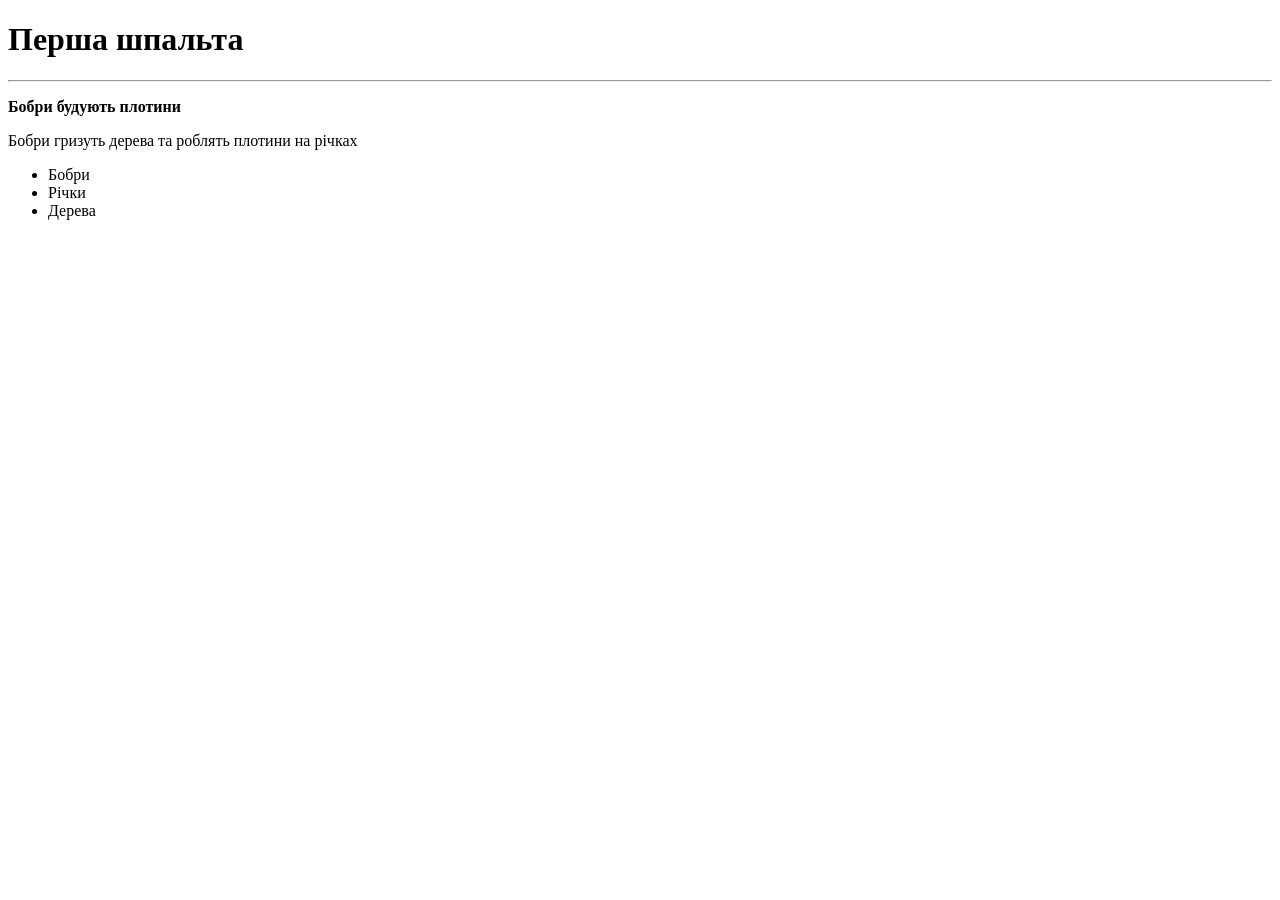
==== index.html @ 776fd1b2 "Nazva" ====
﻿<!DOCTYPE html>

<html lang="en" xmlns="http://www.w3.org/1999/xhtml">
<head>
    <meta charset="utf-8" />
    <title>Амогус</title>
</head>
<body>
    <h1>Перша шпальта</h1>
    <hr>
    <p><b>Бобри будують плотини</b></p>
    <p>Бобри гризуть дерева та роблять плотини на річках</p>
    <ul>
        <li>Бобри</li>
        <li>Річки</li>
        <li>Дерева</li>
    </ul>
    <img src="https://weekend.today/wp-content/uploads/2020/12/animal-world-3160460_1280_32866.jpg" alt=""Бобер"">
</body>
</html>
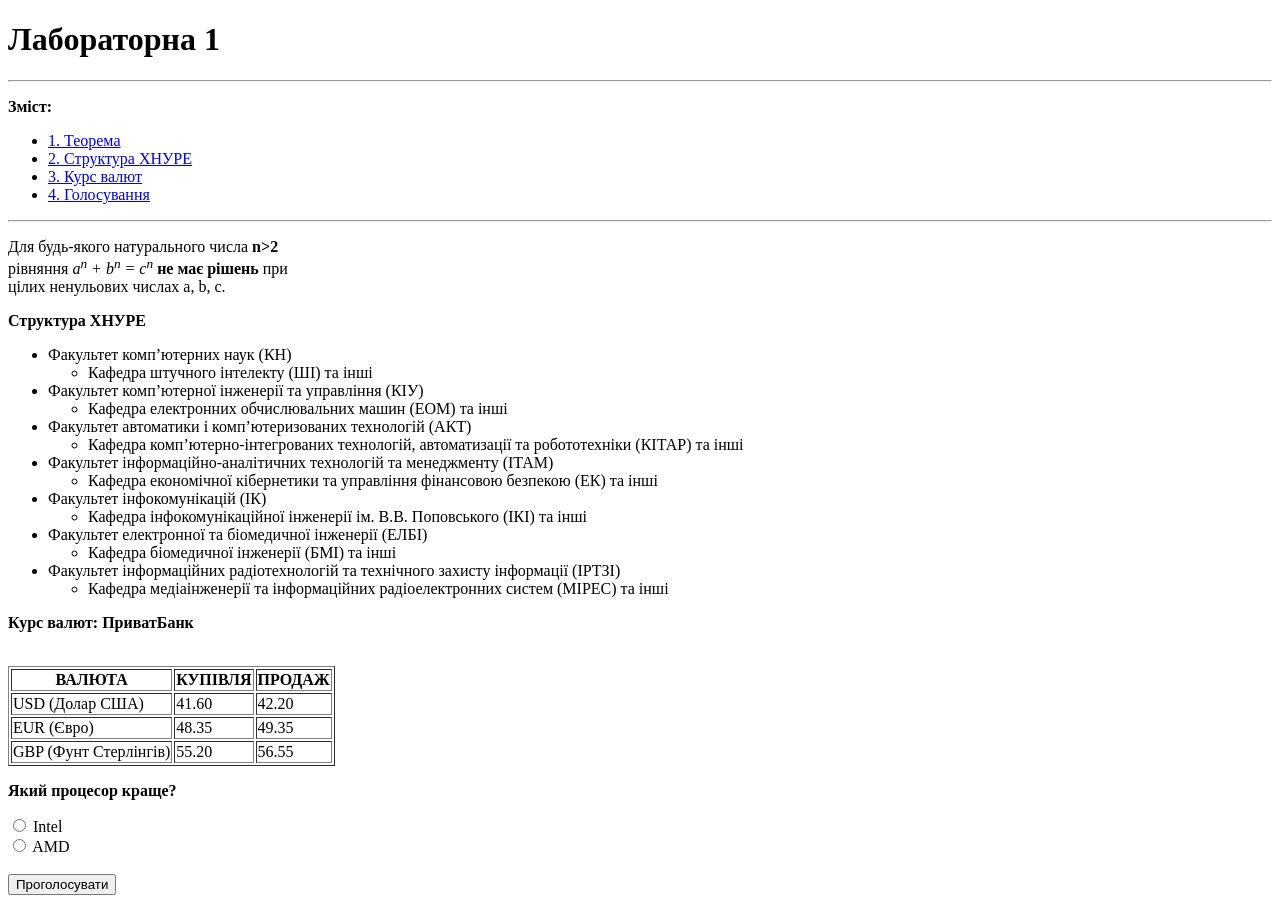
==== commit 61dec926: "Nache vse" ====
--- a/index.html
+++ b/index.html
@@ -1,20 +1,117 @@
 ﻿<!DOCTYPE html>
-
-<html lang="en" xmlns="http://www.w3.org/1999/xhtml">
+<html lang="uk">
 <head>
     <meta charset="utf-8" />
-    <title>Амогус</title>
+    <title>Лабораторна 1</title>
 </head>
 <body>
-    <h1>Перша шпальта</h1>
+    <h1>Лабораторна 1</h1>
     <hr>
-    <p><b>Бобри будують плотини</b></p>
-    <p>Бобри гризуть дерева та роблять плотини на річках</p>
+
+    <div>
+        <p><b>Зміст:</b></p>
+        <ul>
+            <li><a href="#punkt1">1. Теорема</a></li>
+            <li><a href="#punkt2">2. Структура ХНУРЕ</a></li>
+            <li><a href="#punkt3">3. Курс валют</a></li>
+            <li><a href="#punkt4">4. Голосування</a></li>
+        </ul>
+    </div>
+    <hr>
+
+    <p id="punkt1">
+        Для будь-якого натурального числа <b>n>2</b>
+        <br>рівняння <i>a<sup>n</sup> + b<sup>n</sup> = c<sup>n</sup></i>
+        <b>не має рішень</b> при
+        <br>цілих ненульових числах a, b, c.
+    </p>
+
+    <p id="punkt2"><b>Структура ХНУРЕ</b></p>
+
     <ul>
-        <li>Бобри</li>
-        <li>Річки</li>
-        <li>Дерева</li>
+        <li>
+            Факультет комп’ютерних наук (КН)
+            <ul>
+                <li>Кафедра штучного інтелекту (ШІ) та інші</li>
+            </ul>
+        </li>
+        <li>
+            Факультет комп’ютерної інженерії та управління (КІУ)
+            <ul>
+                <li>Кафедра електронних обчислювальних машин (ЕОМ) та інші</li>
+            </ul>
+        </li>
+        <li>
+            Факультет автоматики і комп’ютеризованих технологій (АКТ)
+            <ul>
+                <li>Кафедра комп’ютерно-інтегрованих технологій, автоматизації та робототехніки (КІТАР) та інші</li>
+            </ul>
+        </li>
+        <li>
+            Факультет інформаційно-аналітичних технологій та менеджменту (ІТАМ)
+            <ul>
+                <li>Кафедра економічної кібернетики та управління фінансовою безпекою (ЕК) та інші</li>
+            </ul>
+        </li>
+        <li>
+            Факультет інфокомунікацій (ІК)
+            <ul>
+                <li>Кафедра інфокомунікаційної інженерії ім. В.В. Поповського (ІКІ) та інші</li>
+            </ul>
+        </li>
+        <li>
+            Факультет електронної та біомедичної інженерії (ЕЛБІ)
+            <ul>
+                <li>Кафедра біомедичної інженерії (БМІ) та інші</li>
+            </ul>
+        </li>
+        <li>
+            Факультет інформаційних радіотехнологій та технічного захисту інформації (ІРТЗІ)
+            <ul>
+                <li>Кафедра медіаінженерії та інформаційних радіоелектронних систем (МІРЕС) та інші</li>
+            </ul>
+        </li>
     </ul>
-    <img src="https://weekend.today/wp-content/uploads/2020/12/animal-world-3160460_1280_32866.jpg" alt=""Бобер"">
+
+    <p id="punkt3"><b>Курс валют: ПриватБанк</b></p>
+    <table border="1">
+        <tr>
+            <th><b>ВАЛЮТА</b></th>
+            <th><b>КУПІВЛЯ</b></th>
+            <th><b>ПРОДАЖ</b></th>
+        </tr>
+        <tr>
+            <td>USD (Долар США)</td>
+            <td>41.60</td>
+            <td>42.20</td>
+        </tr>
+        <tr>
+            <td>EUR (Євро)</td>     
+            <td>48.35</td>
+            <td>49.35</td>
+        </tr>
+        <tr>
+            <td>GBP (Фунт Стерлінгів)</td>
+            <td>55.20</td>
+            <td>56.55</td>
+        </tr>
+    </table>
+
+    <div id="punkt4">
+        <p><b>Який процесор краще?</b></p>
+
+        <form>
+            <input type="radio" id="intel" name="processor" value="Intel">
+            <label for="intel">Intel</label><br>
+
+            <input type="radio" id="amd" name="processor" value="AMD">
+            <label for="amd">AMD</label><br>
+
+            <br>
+
+            <input type="submit" value="Проголосувати">
+        </form>
+    </div>
+
 </body>
 </html>
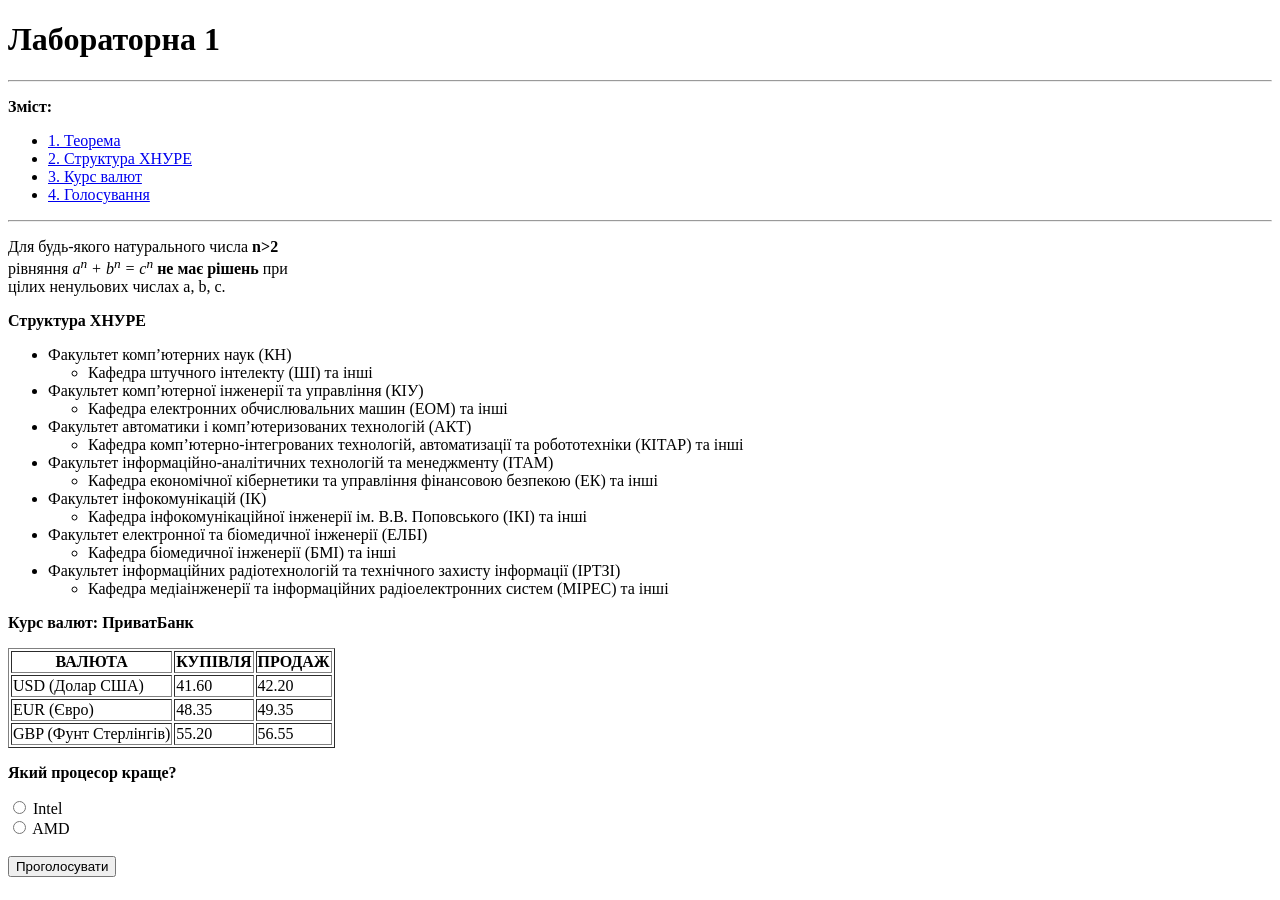
==== commit de1e2bd8: "final1" ====
--- a/index.html
+++ b/index.html
@@ -1,7 +1,7 @@
 ﻿<!DOCTYPE html>
 <html lang="uk">
 <head>
-    <meta charset="utf-8" />
+    <meta charset="utf-8" >
     <title>Лабораторна 1</title>
 </head>
 <body>
@@ -86,7 +86,7 @@
             <td>42.20</td>
         </tr>
         <tr>
-            <td>EUR (Євро)</td>     
+            <td>EUR (Євро)</td>
             <td>48.35</td>
             <td>49.35</td>
         </tr>
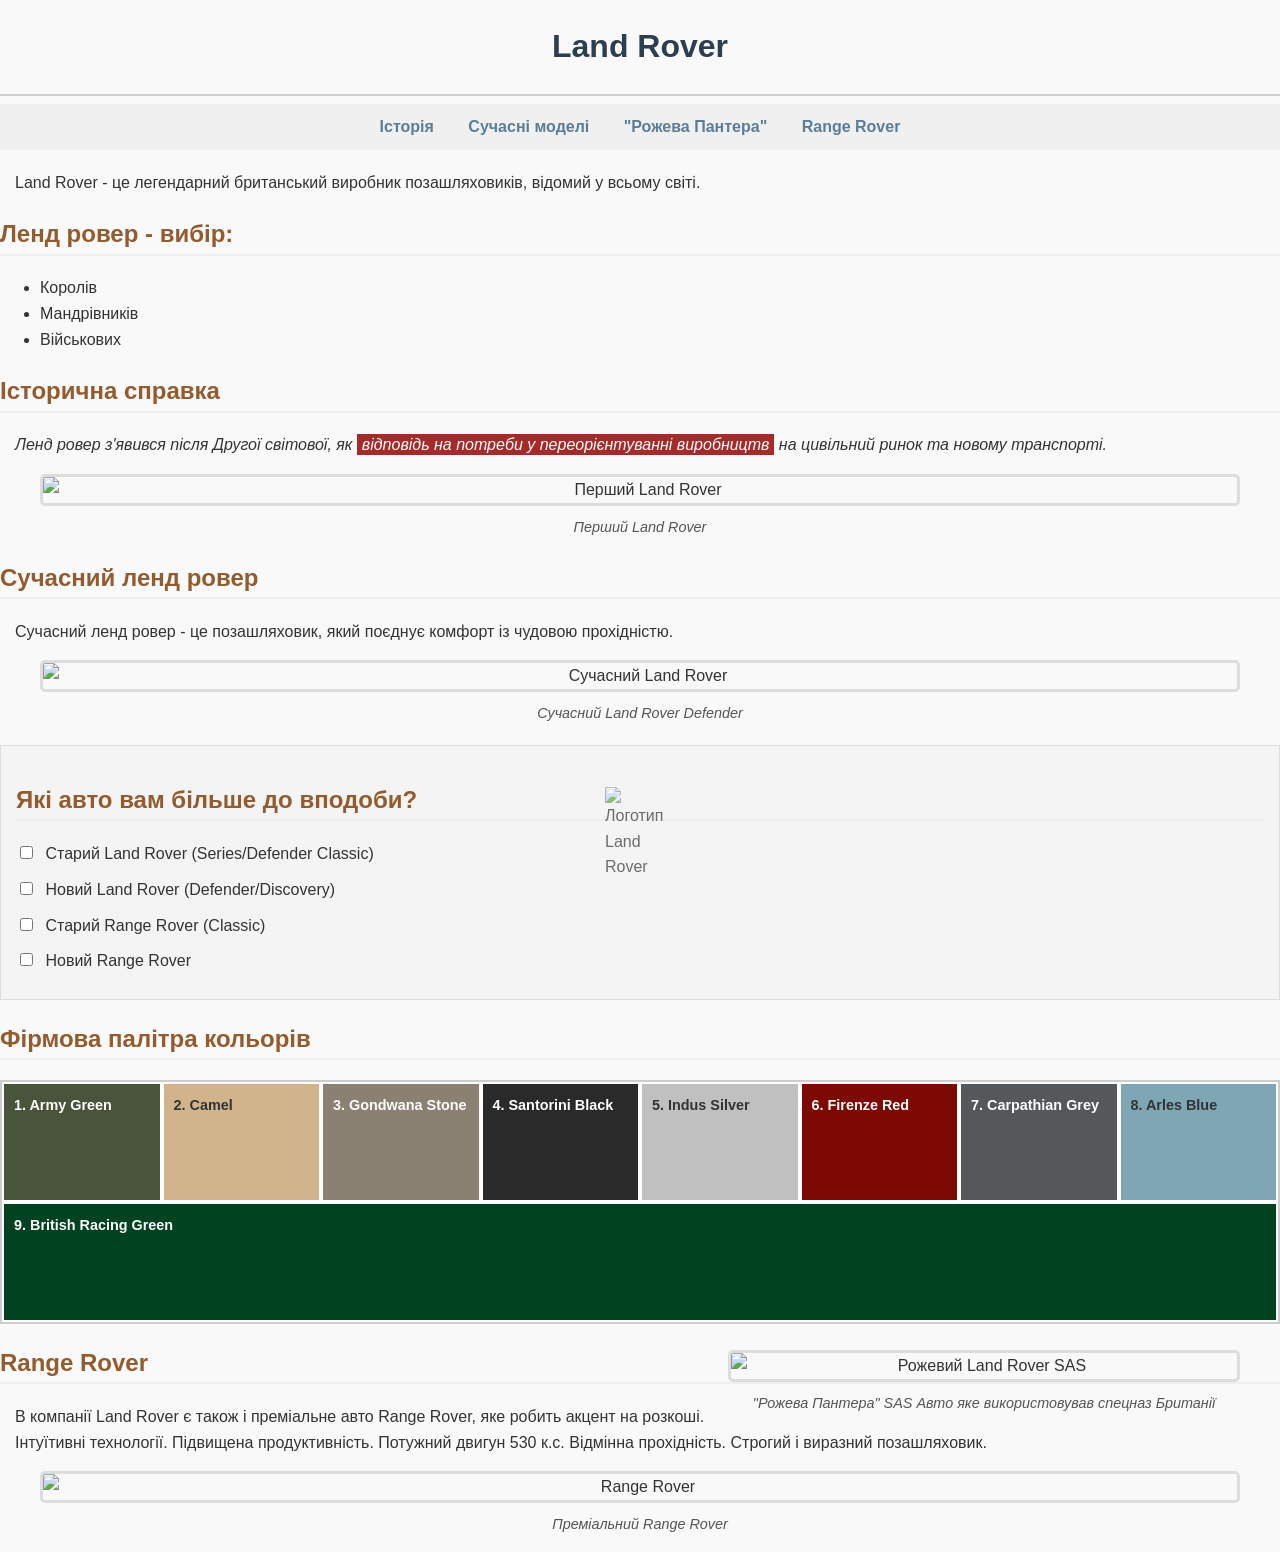
==== commit 00106db6: "Лабораторна 2 pochatok" ====
--- a/index.html
+++ b/index.html
@@ -1,117 +1,133 @@
 ﻿<!DOCTYPE html>
 <html lang="uk">
 <head>
-    <meta charset="utf-8" >
-    <title>Лабораторна 1</title>
+    <meta charset="utf-8" />
+    <title>Land Rover - Лабораторна 2</title>
+
+    <link rel="stylesheet" href="lab2C.css">
+
+    <style>
+        hr {
+            border: 1px solid #ccc;
+        }
+        a:hover {
+            color: green;
+        }
+    </style>
 </head>
 <body>
-    <h1>Лабораторна 1</h1>
+
+    <h1>Land Rover</h1>
     <hr>
 
-    <div>
-        <p><b>Зміст:</b></p>
-        <ul>
-            <li><a href="#punkt1">1. Теорема</a></li>
-            <li><a href="#punkt2">2. Структура ХНУРЕ</a></li>
-            <li><a href="#punkt3">3. Курс валют</a></li>
-            <li><a href="#punkt4">4. Голосування</a></li>
-        </ul>
-    </div>
-    <hr>
+    <nav>
+        <a href="#history">Історія</a>
+        <a href="#modern">Сучасні моделі</a>
+        <a href="#pink-lr">"Рожева Пантера"</a>
+        <a href="#range-rover">Range Rover</a>
+    </nav>
 
-    <p id="punkt1">
-        Для будь-якого натурального числа <b>n>2</b>
-        <br>рівняння <i>a<sup>n</sup> + b<sup>n</sup> = c<sup>n</sup></i>
-        <b>не має рішень</b> при
-        <br>цілих ненульових числах a, b, c.
-    </p>
+    <p>Land Rover - це легендарний британський виробник позашляховиків, відомий у всьому світі.</p>
 
-    <p id="punkt2"><b>Структура ХНУРЕ</b></p>
-
+    <h2>Ленд ровер - вибір:</h2>
     <ul>
-        <li>
-            Факультет комп’ютерних наук (КН)
-            <ul>
-                <li>Кафедра штучного інтелекту (ШІ) та інші</li>
-            </ul>
-        </li>
-        <li>
-            Факультет комп’ютерної інженерії та управління (КІУ)
-            <ul>
-                <li>Кафедра електронних обчислювальних машин (ЕОМ) та інші</li>
-            </ul>
-        </li>
-        <li>
-            Факультет автоматики і комп’ютеризованих технологій (АКТ)
-            <ul>
-                <li>Кафедра комп’ютерно-інтегрованих технологій, автоматизації та робототехніки (КІТАР) та інші</li>
-            </ul>
-        </li>
-        <li>
-            Факультет інформаційно-аналітичних технологій та менеджменту (ІТАМ)
-            <ul>
-                <li>Кафедра економічної кібернетики та управління фінансовою безпекою (ЕК) та інші</li>
-            </ul>
-        </li>
-        <li>
-            Факультет інфокомунікацій (ІК)
-            <ul>
-                <li>Кафедра інфокомунікаційної інженерії ім. В.В. Поповського (ІКІ) та інші</li>
-            </ul>
-        </li>
-        <li>
-            Факультет електронної та біомедичної інженерії (ЕЛБІ)
-            <ul>
-                <li>Кафедра біомедичної інженерії (БМІ) та інші</li>
-            </ul>
-        </li>
-        <li>
-            Факультет інформаційних радіотехнологій та технічного захисту інформації (ІРТЗІ)
-            <ul>
-                <li>Кафедра медіаінженерії та інформаційних радіоелектронних систем (МІРЕС) та інші</li>
-            </ul>
-        </li>
+        <li>Королів</li>
+        <li>Мандрівників</li>
+        <li>Військових</li>
     </ul>
 
-    <p id="punkt3"><b>Курс валют: ПриватБанк</b></p>
-    <table border="1">
-        <tr>
-            <th><b>ВАЛЮТА</b></th>
-            <th><b>КУПІВЛЯ</b></th>
-            <th><b>ПРОДАЖ</b></th>
-        </tr>
-        <tr>
-            <td>USD (Долар США)</td>
-            <td>41.60</td>
-            <td>42.20</td>
-        </tr>
-        <tr>
-            <td>EUR (Євро)</td>
-            <td>48.35</td>
-            <td>49.35</td>
-        </tr>
-        <tr>
-            <td>GBP (Фунт Стерлінгів)</td>
-            <td>55.20</td>
-            <td>56.55</td>
-        </tr>
-    </table>
+    <section id="history">
+        <h2>Історична справка</h2>
 
-    <div id="punkt4">
-        <p><b>Який процесор краще?</b></p>
+        <p style="font-style: italic;">
+            Ленд ровер з'явився після Другої світової, як
+            <span class="highlight">відповідь на потреби у переорієнтуванні виробництв</span>
+            на цивільний ринок та новому транспорті.
+        </p>
 
-        <form>
-            <input type="radio" id="intel" name="processor" value="Intel">
-            <label for="intel">Intel</label><br>
+        <figure>
+            <img src="https://upload.wikimedia.org/wikipedia/commons/thumb/d/d5/Land_Rover_Series_1_HT_%28cropped%29.jpg/1280px-Land_Rover_Series_1_HT_%28cropped%29.jpg" alt="Перший Land Rover" class="content-image">
+            <figcaption>Перший Land Rover</figcaption>
+        </figure>
+    </section>
 
-            <input type="radio" id="amd" name="processor" value="AMD">
-            <label for="amd">AMD</label><br>
+    <section id="modern">
+        <h2>Сучасний ленд ровер</h2>
+        <p>Сучасний ленд ровер - це позашляховик, який поєднує комфорт із чудовою прохідністю.</p>
 
-            <br>
+        <figure>
+            <img src="https://upload.wikimedia.org/wikipedia/commons/thumb/9/95/Land_Rover_Defender_X_Dynamic_L663_Carpathian_Grey_%281%29.jpg/1200px-Land_Rover_Defender_X_Dynamic_L663_Carpathian_Grey_%281%29.jpg" alt="Сучасний Land Rover" class="content-image">
+            <figcaption>Сучасний Land Rover Defender</figcaption>
+        </figure>
+    </section>
 
-            <input type="submit" value="Проголосувати">
-        </form>
-    </div>
+    <section class="preferences">
+        <h2>Які авто вам більше до вподоби?</h2>
+
+        <div class="checkbox-group">
+
+            <div>
+                <input type="checkbox" id="opt1" name="car_pref">
+                <label for="opt1">Старий Land Rover (Series/Defender Classic)</label>
+            </div>
+
+            <div>
+                <input type="checkbox" id="opt2" name="car_pref">
+                <label for="opt2">Новий Land Rover (Defender/Discovery)</label>
+            </div>
+
+            <div>
+                <input type="checkbox" id="opt3" name="car_pref">
+                <label for="opt3">Старий Range Rover (Classic)</label>
+            </div>
+
+            <div>
+                <input type="checkbox" id="opt4" name="car_pref">
+                <label for="opt4">Новий Range Rover</label>
+            </div>
+
+        </div>
+    </section>
+
+    <section class="color-palette">
+        <h2>Фірмова палітра кольорів</h2>
+
+        <div class="flex-container-variant">
+
+            <div class="flex-item color-1">1. Army Green</div>
+            <div class="flex-item color-2">2. Camel</div>
+            <div class="flex-item color-3">3. Gondwana Stone</div>
+            <div class="flex-item color-4">4. Santorini Black</div>
+            <div class="flex-item color-5">5. Indus Silver</div>
+            <div class="flex-item color-6">6. Firenze Red</div>
+            <div class="flex-item color-7">7. Carpathian Grey</div>
+            <div class="flex-item color-8">8. Arles Blue</div>
+
+            <div class="flex-item item-wide color-9">9. British Racing Green</div>
+
+        </div>
+    </section>
+
+    <figure class="float-right-image" id="pink-lr">
+        <img src="https://silodrome.com/wp-content/uploads/2019/05/Series-2A-SAS-Land-Rover-Pink-Panther-1600x1200.jpg" alt="Рожевий Land Rover SAS" class="content-image">
+        <figcaption>"Рожева Пантера" SAS Авто яке використовував спецназ Британії</figcaption>
+    </figure>
+
+    <section id="range-rover">
+        <h2>Range Rover</h2>
+        <p>
+            В компанії Land Rover є також і преміальне авто Range Rover,
+            яке робить акцент на розкоші. Інтуїтивні технології. Підвищена продуктивність. Потужний двигун 530 к.с. Відмінна прохідність.
+            Строгий і виразний позашляховик.
+        </p>
+
+        <figure>
+            <img src="https://cms-assets.autoscout24.com/uaddx06iwzdz/7Ljkfe9cpCOZNMyyxIh91O/19503cb6de146c03bd8d2d939dacd412/land-rover-range-rover-front.jpg?w=1100" alt="Range Rover" class="content-image">
+            <figcaption>Преміальний Range Rover</figcaption>
+        </figure>
+    </section>
+
+    <img src="https://logomaster.com.ua/brand/lr.jpg" alt="Логотип Land Rover" id="fixed-logo">
 
 </body>
 </html>
--- a/lab2C.css
+++ b/lab2C.css
@@ -0,0 +1,207 @@
+﻿/*базові стилі селектори тегів*/
+/* Застосовуємо до всієї сторінки */
+body {
+    font-family: Arial, sans-serif; /* шрифт для всього тексту */
+    line-height: 1.6; /* збільш міжрядковий інтервал */
+    background-color: #f9f9f9; /* дуже світло-сірий фон сторінки */
+    color: #333; /* темно-сірий колір для основного тексту */
+    margin: 0;
+    padding: 0;
+}
+
+h1 {
+    text-align: center; /* головний заголовок по центру */
+    color: #2c3e50;
+}
+h2 {
+    color: #925c2e; /* коричневий відтінок підзаголовки */
+    border-bottom: 2px solid #eee; /* лінія під кожним h2 */
+}
+
+p {
+    margin: 15px; /*  відступи абзаців */
+}
+/* стилізація за класом  3 */
+.highlight {
+    background-color: brown;
+    color: white; /* білий текст на коричневому фоні */
+    padding: 2px 5px; /* маленькі відступи */
+}
+
+/* * картинки до всіх <img>
+ */
+.content-image {
+    max-width: 100%; /* картинки не будуть виходити за межі екрану */
+    height: auto; /* пропорції */
+    display: block; /* центрування через margin */
+    margin: 10px auto; /* відступи зверху/знизу та центрування по горизонталі */
+    border: 3px solid #ddd; /* світла рамка навколо фото */
+    border-radius: 5px; /* заокруглення кутів */
+}
+
+/* СТИЛІЗАЦІЯ НАВІГАЦІЇ селектори тегів*/
+
+nav {
+    text-align: center; /* центр блок навігації */
+    background-color: #f0f0f0; /* світлий фон меню */
+    padding: 10px 0;
+    margin-bottom: 20px;
+}
+
+    nav a {
+        margin: 0 15px; /* відступи між посиланнями */
+        text-decoration: none; 
+        color: #5a7d9a; /* синій колір */
+        font-weight: bold;
+    }
+
+        nav a:hover {
+            color: green; 
+        }
+/* демонстрація float */
+
+/* пантера */
+.float-right-image {
+    float: right; /* "елемент до правого краю */
+    width: 40%;
+    /* відступи */
+    margin-left: 20px;
+    margin-bottom: 10px;
+}
+/*  демонстрація position 4*/
+
+/* лого */
+#fixed-logo {
+    position: fixed;
+    bottom: 20px; 
+    left: 50%; 
+    transform: translateX(-50%);
+    width: 70px;
+    height: auto;
+    border: none;
+    opacity: 0.7;
+}
+
+    /* лого ефект */
+    #fixed-logo:hover {
+        opacity: 1.0; 
+    }
+
+figure {
+    text-align: center; 
+}
+
+/* підписи */
+figcaption {
+    font-style: italic;
+    color: #555; 
+    font-size: 0.9em; 
+    margin-top: 5px;
+}
+
+/* виділення тексту*/
+::selection {
+    background-color: brown; /* Ваша ідея з коричневим фоном */
+    color: white; /* Білий текст на ньому */
+}
+
+/* фаєрфокс момент
+ */
+::-moz-selection {
+    background-color: brown;
+    color: white;
+}
+/* Контейнер для опитування */
+.preferences {
+    background-color: #f4f4f4;
+    padding: 15px;
+    margin: 20px 0;
+    border: 1px solid #ddd;
+}
+
+/* Кожен рядок - блокм */
+.checkbox-group div {
+    display: block;
+    margin-bottom: 10px; 
+}
+
+.checkbox-group label {
+    cursor: pointer; 
+    padding: 5px;
+    border-radius: 4px;
+    transition: background-color 0.3s ease;
+}
+
+/* Коли <input> стає :checked */
+.checkbox-group input[type="checkbox"]:checked + label {
+    background-color: #fce8f0; /* світло-рожевий */
+    color: #c92c6d; /* темно-рожевий текст */
+    font-weight: bold; /* жир */
+    border-left: 5px solid #d14580; /* акцентна лінія */
+}
+/* Flexbox */
+.flex-container-variant {
+    display: flex; 
+    flex-wrap: wrap; /* перестрибування */
+    /* косметика */
+    border: 2px solid #ccc;
+    margin-top: 20px;
+    background-color: #f0f0f0;
+}
+    .flex-container-variant .flex-item {
+        /* 100% / 8 = 12.5% */
+        flex-basis: 12.5%;
+        /* щоб padding/border не зламали розрахунок 12.5% */
+        box-sizing: border-box;
+        /* косметика */
+        height: 120px; 
+        padding: 10px;
+        border: 2px solid white; 
+        font-weight: bold;
+        font-size: 0.9em;
+    }
+
+    .flex-container-variant .item-wide {
+        flex-basis: 100%;
+    }
+
+.color-1, .color-3, .color-4, .color-6, .color-7, .color-9 {
+    color: white;
+}
+
+.color-1 {
+    background-color: #4a543b;
+}
+/* Army Green */
+.color-2 {
+    background-color: #d2b48c;
+}
+/* Camel/Sand */
+.color-3 {
+    background-color: #8b8173;
+}
+/* Gondwana Stone */
+.color-4 {
+    background-color: #2a2a2a;
+}
+/* Santorini Black */
+.color-5 {
+    background-color: #c0c0c0;
+}
+/* Indus Silver */
+.color-6 {
+    background-color: #7c0a02;
+}
+/* Firenze Red */
+.color-7 {
+    background-color: #54585a;
+}
+/* Carpathian Grey */
+.color-8 {
+    background-color: #7ea6b4;
+}
+/* Arles Blue */
+.color-9 {
+    background-color: #014221;
+}
+/* British Racing Green */
